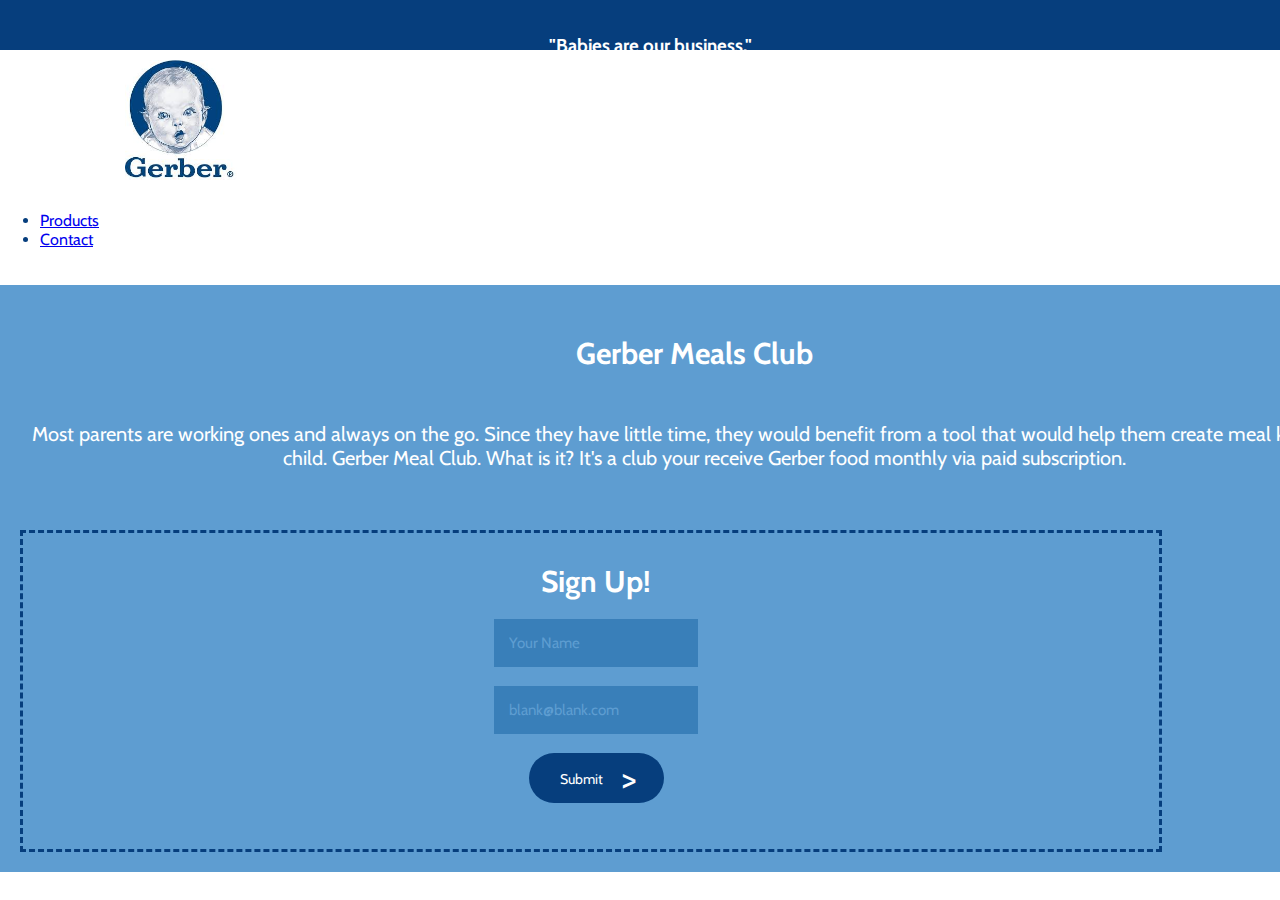
==== RicGarciaFinalProject/products.html @ 066d0f88 "I css media query for mobile almost done. cookies logic basically done" ====
<html>
  <head>
    <title>Ric Garcia Final Project</title>
    <link href="https://fonts.googleapis.com/css?family=Cabin" rel="stylesheet">
    <link rel="stylesheet" href="http://meyerweb.com/eric/tools/css/reset/reset.css">
    <link rel="stylesheet" href="style.css">
    <script src="http://ajax.googleapis.com/ajax/libs/jquery/1.10.2/jquery.min.js"></script>
    <script src="cookies.js"></script>
    <script src="main.js"></script>
    <meta name="viewport" content="width=device-width, initial-scale=1.0">
  </head>

  <body>
    <div id="bluebar">
      <h3>"Babies are our business."</h3>
    </div>

    <div class="header">
      <header>
        <a href="index.html" class="logo clearfix">
          <img src="img/gerberlogo.jpeg">
        </a>
        <nav>
          <ul class="nav">
            <li><a href="products.html">Products</a></li>
            <li><a href="contact.html">Contact</a></li>
          </ul>
        </nav>
      </header>
    </div>

    <div id="body">
      <div class="aboutmealplan">
        <h1>Gerber Meals Club</h1>

        <p>Most parents are working ones and always on the go.
          Since they have little time, they would benefit from a tool that would help
          them create meal kits for their child.

          Gerber Meal Club. What is it? It&#39;s a club your receive Gerber food
           monthly via paid subscription.
        </p>
      </div>
      <div class="subscribe">
        <h2>Sign Up!</h2>
        <form>
          <!--Enter Your Name: --><br>
          <input type="text" id="somename" class="TextBox" name="name" value="Your Name"><br>
          <!--Enter Your Email Address:--><br>
          <input type="text" id="emailaddress" class="TextBox" name="email" value="blank@blank.com"><br><br>
          <button type="button" id='submit' class="button">Submit<span id="arrow"> &#62;</span>
          </button>
        </form>
      </div>
    </div>

    <footer>
    </footer>
  </body>
</html>
---- RicGarciaFinalProject/style.css ----
/**********************************
General Styling
***********************************/
@media all and (min-width: 320px) {
  body {
  font-family: 'Cabin', sans-serif;
  margin: 0 auto;
  padding: 0;
  }

  #body {
    display: inline-block;
    float: none;
    background-color: #5e9dd1;
    width: 110%;
    margin: 0 auto;
    padding: 0;
  }

  .clearfix {
    clear: both;
  }

  .button {
    border-style: none;
    border-radius: 40px;
    font-family: 'Cabin', sans-serif;
    color: #ffffff;
    font-size: 14px;
    width: 135px;
    height: 50px;
    background-color: #063e7d;
    padding: 17px 20px 0px 5px;
    margin: 0;
    text-decoration: none;
    }

  .button:hover {
    background-color: #5e9dd1;
    text-decoration: none;
  }

  #arrow {
    display: inline;
    float: right;
    font-size: 35px;
    padding: 0px;
    margin: 0;
    position: relative;
    top: -13px;
    left: -7px;
    }

  .TextBox {
    font-family: 'Cabin', sans-serif;
    padding: 15px;
    background-color: #397fb9;
    font-size: 15px;
    border-style: none;
    color: #5e9dd1;
  }


  /***********************************
  Header
  ***********************************/

  /*a:link {
      text-decoration: none;
  }

  a:visited {
      text-decoration: none;
  }

  a:hover {
      text-decoration: underline;
  }

  a:active {
      text-decoration: underline;
  }*/

  #bluebar {
    display: inline-block;
    float: none;
    margin: 0 auto;
    padding: 15px 10px 10px 10px;
    width: 100%;
    height: 25px;
    color: #fff;
    background: #063e7d;
    text-align: center;
  }

  /*..Navigation..*/
  header {
    display: inline-block;
    float: none;
    width: 100%;
    color: #063e7d;
    margin: 0 auto;
    padding: 0 0 20px 0;
    background-color: #fff;
  }

  header a img {
    display: inline-block;
    float: none;
    width: 7em;
    margin: 5px;
    padding: 5px 5px 10px 120px;
  }
/*
  nav ul {
    list-style: none;
    width: 50%;
    margin: 0 auto;
    padding: 5px;
  }

  nav ul li a {
    display: inline-block;
    float: left;
    width: 100%;
    color: #063e7d;
    text-decoration: none;
    background-color: #eff4f8;
    text-align: center;
    font-size: 25px;
    font-family: 'Cabin', sans-serif;
    font-weight: bolder;
    margin: 5px;
    padding: 10px;
  }
  */

  /*Body*/
  .aboutmealplan {
    display: inline-block;
    float: none;
    margin: 10px;
    padding: 10px 20px 10px 20px;
    color: #fff;
    font-size: 20px;
    text-align: center;
    background-color: #5e9dd1;
    }

  .aboutmealplan h1 {
    font-size: 30px;
    padding: 10px 20px 30px 0px;
    text-align: center;
  }

  .subscribe {
    display: inline-block;
    float: none;
    width: 80%;
    margin: 20px;
    padding: 30px 0px 30px 10px;
    background-color: #5e9dd1;
    border: 3px dashed #063e7d;
    color: #fff;
    text-align: center;
    }


  .subscribe h2 {
    text-align: center;
    font-size: 30px;
    color: #fff;
    margin: 0 auto;
    padding 0;
  }

  #lightbluebar {
    margin: 0;
    padding: 0;
    width: 100%;
    height: 10px;
    color: #fff;
    background-color: #5e9dd1;
  }

/*Dropdown menu*/
  .container {
      overflow: hidden;
      background-color: #fff;
      font-family: Arial;
      width: 80%;
      height: 200px;
  }

  .container a {
      float: left;
      font-size: 16px;
      color: #5e9dd1;
      text-align: center;
      padding: 14px 16px;
      text-decoration: none;
  }

  .dropdown {
      float: left;
      overflow: hidden;
  }

  .dropdown .dropbtn {
      font-size: 16px;
      border: none;
      outline: none;
      color: #5e9dd1;
      padding: 14px 16px;
      background-color: inherit;
  }

  .container a:hover, .dropdown:hover .dropbtn {
      background-color: #5e9dd1;
      color: #fff;
  }

  .dropdown-content {
      display: none;
      position: absolute;
      background-color: #f9f9f9;
      min-width: 50px;
      box-shadow: 0px 8px 16px 0px rgba(0,0,0,0.2);
      z-index: 1;
  }
  .dropdown-content img {
    width: 39px;
    float: none;
  }

  .dropdown-content a {
      float: none;
      color: black;
      padding: 0px;
      text-decoration: none;
      display: block;
      text-align: left;
  }

  .dropdown-content a:hover {
      background-color: #ddd;
      width: 50px;
  }

  .dropdown:hover .dropdown-content {
      display: block;
  }

}

@media all and (min-width: 768px) {

}

@media all and (min-width: 810px) {

}
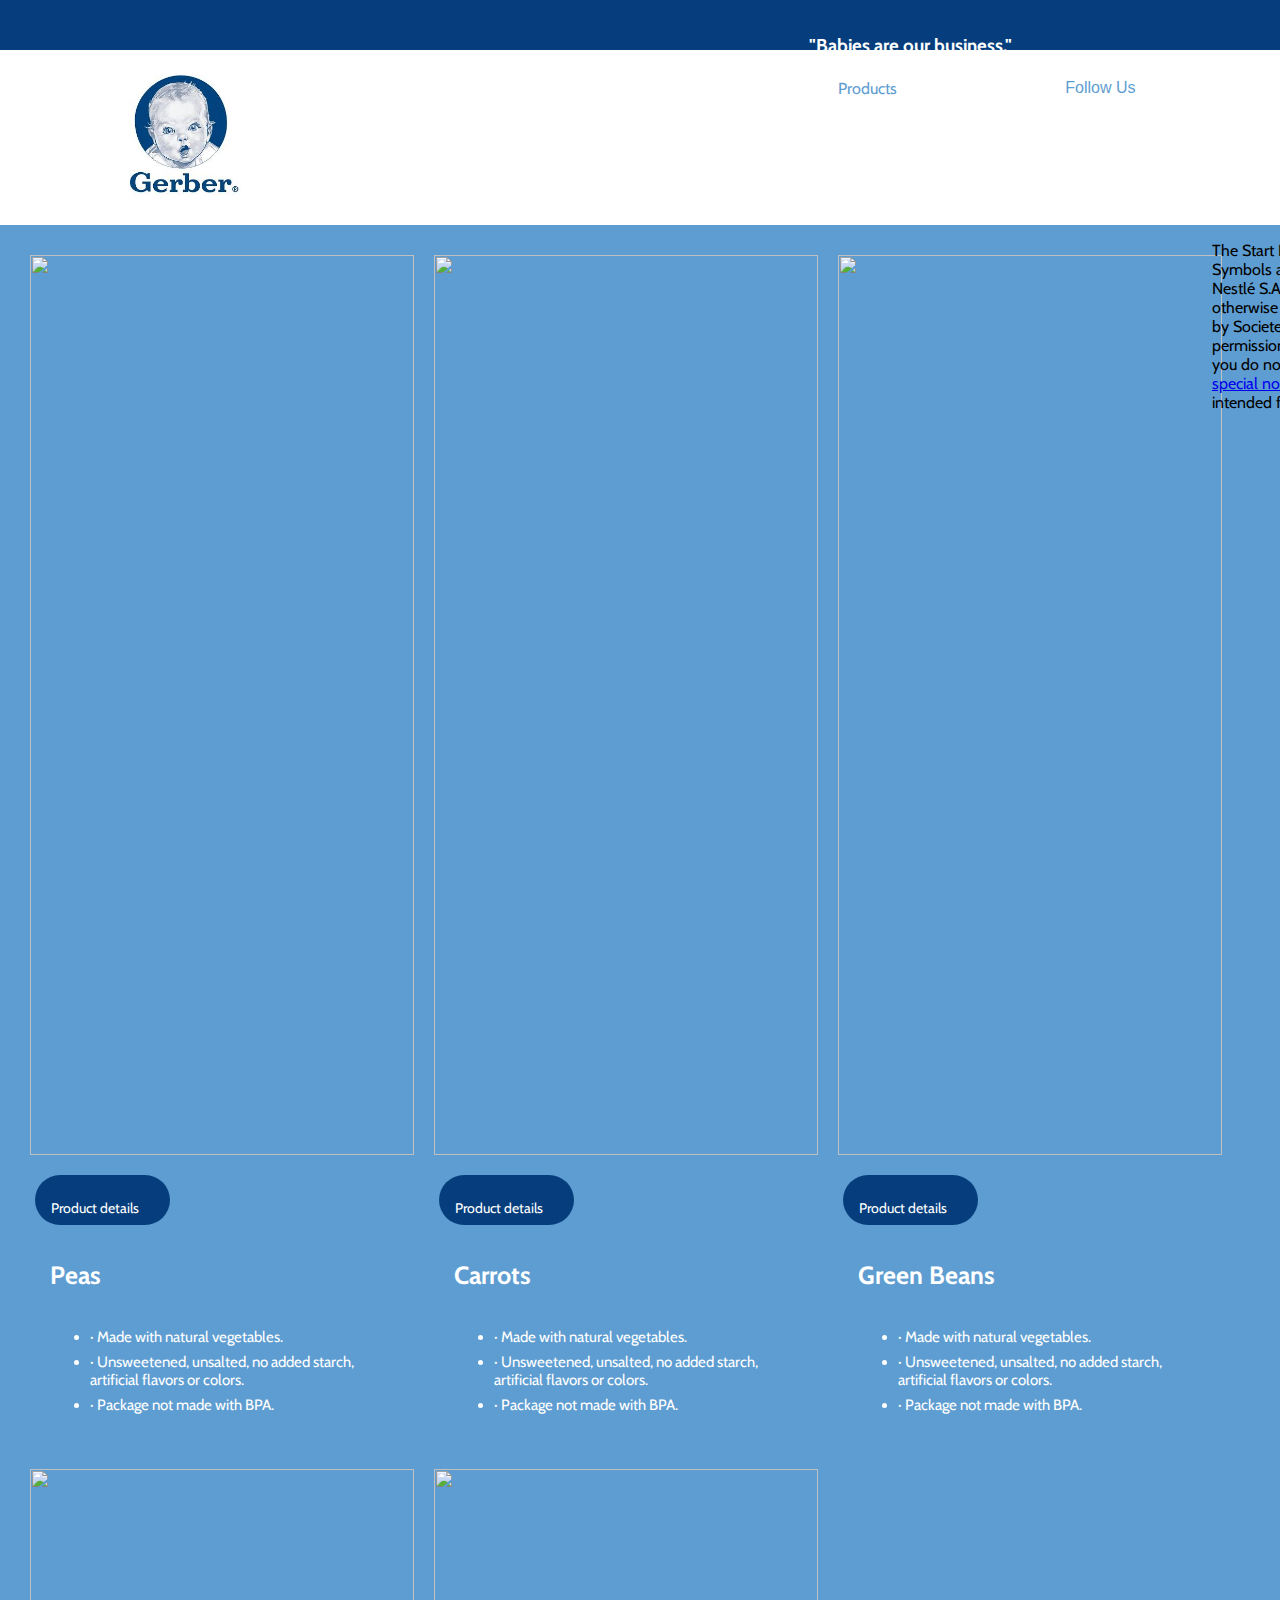
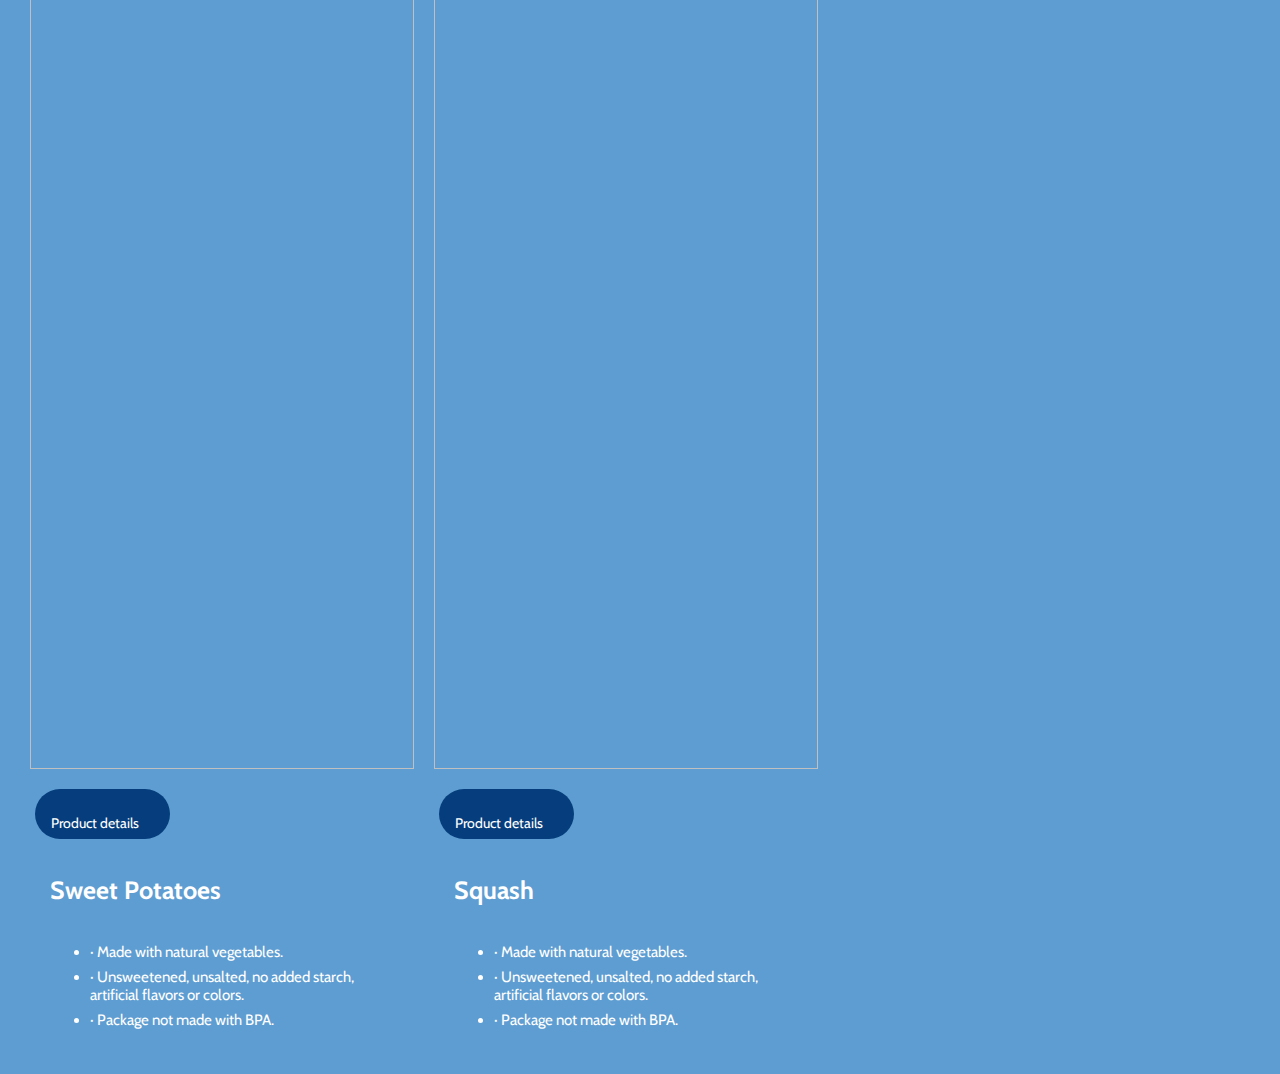
==== commit 78f06578: "fixed e in Nestle character. replace it with correct unicode." ====
--- a/RicGarciaFinalProject/products.html
+++ b/RicGarciaFinalProject/products.html
@@ -20,41 +20,90 @@
         <a href="index.html" class="logo clearfix">
           <img src="img/gerberlogo.jpeg">
         </a>
-        <nav>
-          <ul class="nav">
-            <li><a href="products.html">Products</a></li>
-            <li><a href="contact.html">Contact</a></li>
-          </ul>
-        </nav>
+        <div class="container">
+          <a href="products.html">Products</a>
+          <div class="dropdown">
+            <button class="dropbtn">Follow Us</button>
+            <div class="dropdown-content">
+              <a href="https://www.facebook.com/gerber">Facebook</a>
+              <a href="https://www.youtube.com/user/Gerber">Youtube</a>
+              <a href="https://www.instagram.com/gerber/">Gerber</a>
+              <a href="https://www.pinterest.com/Gerber/">Pinterest</a>
+            </div>
+          </div>
       </header>
     </div>
 
     <div id="body">
-      <div class="aboutmealplan">
-        <h1>Gerber Meals Club</h1>
-
-        <p>Most parents are working ones and always on the go.
-          Since they have little time, they would benefit from a tool that would help
-          them create meal kits for their child.
-
-          Gerber Meal Club. What is it? It&#39;s a club your receive Gerber food
-           monthly via paid subscription.
-        </p>
+      <div id="prod1" class="product">
+        <img src="img/peas.png" alt="">
+        <button type="button" name="button" class="button">Product details</button>
+        <div class="productdescription" id="proddscpt1">
+          <h2>Peas</h2>
+          <ul>
+            <li>&#183; Made with natural vegetables.</li>
+            <li>&#183; Unsweetened, unsalted, no added starch, artificial flavors or colors.</li>
+            <li>&#183; Package not made with BPA.</li>
+          </ul>
+        </div>
       </div>
-      <div class="subscribe">
-        <h2>Sign Up!</h2>
-        <form>
-          <!--Enter Your Name: --><br>
-          <input type="text" id="somename" class="TextBox" name="name" value="Your Name"><br>
-          <!--Enter Your Email Address:--><br>
-          <input type="text" id="emailaddress" class="TextBox" name="email" value="blank@blank.com"><br><br>
-          <button type="button" id='submit' class="button">Submit<span id="arrow"> &#62;</span>
-          </button>
-        </form>
+      <div id="prod2" class="product">
+        <img src="img/carrots.png" alt="">
+        <button type="button" name="button" class="button">Product details</button>
+        <div class="productdescription" id="proddscpt2">
+          <h2>Carrots</h2>
+          <ul>
+            <li>&#183; Made with natural vegetables.</li>
+            <li>&#183; Unsweetened, unsalted, no added starch, artificial flavors or colors.</li>
+            <li>&#183; Package not made with BPA.</li>
+          </ul>
+        </div>
+      </div>
+      <div id="prod3" class="product">
+        <img src="img/greenbeans.png" alt="">
+        <button type="button" name="button" class="button">Product details</button>
+        <div class="productdescription" id="proddscpt3">
+          <h2>Green Beans</h2>
+          <ul>
+            <li>&#183; Made with natural vegetables.</li>
+            <li>&#183; Unsweetened, unsalted, no added starch, artificial flavors or colors.</li>
+            <li>&#183; Package not made with BPA.</li>
+          </ul>
+        </div>
+      </div>
+      <div id="prod4" class="product">
+        <img src="img/sweetpotatoes.png" alt="">
+        <button type="button" name="button" class="button">Product details</button>
+        <div class="productdescription" id="proddscpt4">
+          <h2>Sweet Potatoes</h2>
+          <ul>
+            <li>&#183; Made with natural vegetables.</li>
+            <li>&#183; Unsweetened, unsalted, no added starch, artificial flavors or colors.</li>
+            <li>&#183; Package not made with BPA.</li>
+          </ul>
+        </div>
+      </div>
+      <div id="prod5" class="product">
+        <img src="img/squash.png" alt="">
+        <button type="button" name="button" class="button">Product details</button>
+        <div class="productdescription" id="proddscpt5">
+          <h2>Squash</h2>
+          <ul>
+            <li>&#183; Made with natural vegetables.</li>
+            <li>&#183; Unsweetened, unsalted, no added starch, artificial flavors or colors.</li>
+            <li>&#183; Package not made with BPA.</li>
+          </ul>
+        </div>
+      </div>
+      <div>
+        <footer>
+          <p>
+            The Start Healthy, Stay Healthy Milestone Symbols are trademarks of Societé des Produits Nestl&#233; S.A., Vevey, Switzerland. Unless otherwise indicated, all trademarks are owned by Societe des Produits Nestl&#233; S.A. or used with permission.
+            © 2017 Nestl&#233;. All rights reserved. If you do not live in the U.S., please read this <span style="color: #063e7d;"><a href="https://www.gerber.com/non-us-special-notice">special notice.</a></span>
+            The content of this site is intended for U.S. residents only.
+          </p>
+        </footer>
       </div>
     </div>
-
-    <footer>
-    </footer>
   </body>
 </html>
--- a/RicGarciaFinalProject/style.css
+++ b/RicGarciaFinalProject/style.css
@@ -3,24 +3,21 @@
 ***********************************/
 @media all and (min-width: 320px) {
   body {
-  font-family: 'Cabin', sans-serif;
-  margin: 0 auto;
-  padding: 0;
-  }
-
+    font-family: 'Cabin', sans-serif;
+    margin: 0 auto;
+    padding: 0;
+  }
   #body {
     display: inline-block;
     float: none;
     background-color: #5e9dd1;
-    width: 110%;
-    margin: 0 auto;
-    padding: 0;
-  }
-
+    width: 115%;
+    margin: 0 auto;
+    padding: 0;
+  }
   .clearfix {
     clear: both;
   }
-
   .button {
     border-style: none;
     border-radius: 40px;
@@ -33,13 +30,11 @@
     padding: 17px 20px 0px 5px;
     margin: 0;
     text-decoration: none;
-    }
-
+  }
   .button:hover {
-    background-color: #5e9dd1;
-    text-decoration: none;
-  }
-
+    background-color: #0875CF;
+    text-decoration: none;
+  }
   #arrow {
     display: inline;
     float: right;
@@ -49,8 +44,7 @@
     position: relative;
     top: -13px;
     left: -7px;
-    }
-
+  }
   .TextBox {
     font-family: 'Cabin', sans-serif;
     padding: 15px;
@@ -60,112 +54,84 @@
     color: #5e9dd1;
   }
 
-
-  /***********************************
+/***********************************
   Header
-  ***********************************/
-
-  /*a:link {
-      text-decoration: none;
-  }
-
-  a:visited {
-      text-decoration: none;
-  }
-
-  a:hover {
-      text-decoration: underline;
-  }
-
-  a:active {
-      text-decoration: underline;
-  }*/
+***********************************/
 
   #bluebar {
     display: inline-block;
     float: none;
-    margin: 0 auto;
-    padding: 15px 10px 10px 10px;
-    width: 100%;
+    margin: 5px 0 0 0;
+    padding: 15px 0px 10px 10px;
+    width: 110%;
     height: 25px;
     color: #fff;
     background: #063e7d;
     text-align: center;
   }
-
-  /*..Navigation..*/
+  #bluebar h3 {
+    position: relative;
+    left: -25px;
+  }
+
+/*..Navigation..*/
   header {
     display: inline-block;
     float: none;
     width: 100%;
     color: #063e7d;
     margin: 0 auto;
-    padding: 0 0 20px 0;
+    padding: 10 0 20px 0;
     background-color: #fff;
   }
-
   header a img {
     display: inline-block;
     float: none;
     width: 7em;
-    margin: 5px;
-    padding: 5px 5px 10px 120px;
-  }
-/*
-  nav ul {
-    list-style: none;
-    width: 50%;
-    margin: 0 auto;
-    padding: 5px;
-  }
-
-  nav ul li a {
-    display: inline-block;
-    float: left;
-    width: 100%;
-    color: #063e7d;
-    text-decoration: none;
-    background-color: #eff4f8;
-    text-align: center;
-    font-size: 25px;
-    font-family: 'Cabin', sans-serif;
-    font-weight: bolder;
-    margin: 5px;
-    padding: 10px;
-  }
-  */
-
-  /*Body*/
+    margin: 0px;
+    padding: 15px 0px 10px 130px;
+  }
+
+/*Body*/
   .aboutmealplan {
     display: inline-block;
     float: none;
     margin: 10px;
     padding: 10px 20px 10px 20px;
-    color: #fff;
+    color: white;
     font-size: 20px;
     text-align: center;
     background-color: #5e9dd1;
-    }
-
+    position: relative;
+    left: -10px;
+  }
   .aboutmealplan h1 {
     font-size: 30px;
-    padding: 10px 20px 30px 0px;
-    text-align: center;
-  }
-
+    padding: 20px 30px 30px 0px;
+    text-align: center;
+    color: #fff;
+  }
+  .aboutmealplan p {
+    font-size: 15px;
+    padding: 0px 30px 30px 0px;
+    text-align: center;
+    color: #fff;
+    margin: 0 20px 0 20px;
+  }
   .subscribe {
     display: inline-block;
     float: none;
-    width: 80%;
+    width: 55%;
     margin: 20px;
-    padding: 30px 0px 30px 10px;
+    padding: 30px;
     background-color: #5e9dd1;
     border: 3px dashed #063e7d;
     color: #fff;
     text-align: center;
-    }
-
-
+    position: relative;
+    left: 20px;
+    bottom: 20px;
+  }
   .subscribe h2 {
     text-align: center;
     font-size: 30px;
@@ -173,7 +139,6 @@
     margin: 0 auto;
     padding 0;
   }
-
   #lightbluebar {
     margin: 0;
     padding: 0;
@@ -185,78 +150,246 @@
 
 /*Dropdown menu*/
   .container {
-      overflow: hidden;
-      background-color: #fff;
-      font-family: Arial;
-      width: 80%;
-      height: 200px;
-  }
-
+    display: inline-block;
+    float: left;
+    overflow: hidden;
+    background-color: #fff;
+    font-family: 'Cabin', sans-serif;
+    width: 100%;
+    text-align: center;
+    padding-left: 0px;
+  }
   .container a {
-      float: left;
-      font-size: 16px;
-      color: #5e9dd1;
-      text-align: center;
-      padding: 14px 16px;
-      text-decoration: none;
-  }
-
+    display: inline-block;
+    width: 100%;
+    float: left;
+    font-size: 16px;
+    color: #5e9dd1;
+    text-align: center;
+    padding: 14px 0px;
+    text-decoration: none;
+    text-align: center;
+  }
   .dropdown {
-      float: left;
-      overflow: hidden;
-  }
-
+    display: inline-block;
+    float: left;
+    overflow: hidden;
+    width: 100%;
+  }
   .dropdown .dropbtn {
-      font-size: 16px;
-      border: none;
-      outline: none;
-      color: #5e9dd1;
-      padding: 14px 16px;
-      background-color: inherit;
-  }
-
+    font-size: 16px;
+    border: none;
+    width: 100%;
+    outline: none;
+    color: #5e9dd1;
+    text-align: center;
+    padding: 14px 16px;
+    background-color: inherit;
+  }
   .container a:hover, .dropdown:hover .dropbtn {
-      background-color: #5e9dd1;
-      color: #fff;
-  }
-
+    background-color: #5e9dd1;
+    color: #fff;
+    text-align: center;
+  }
   .dropdown-content {
-      display: none;
-      position: absolute;
-      background-color: #f9f9f9;
-      min-width: 50px;
-      box-shadow: 0px 8px 16px 0px rgba(0,0,0,0.2);
-      z-index: 1;
-  }
-  .dropdown-content img {
-    width: 39px;
-    float: none;
-  }
-
+    display: none;
+    position: absolute;
+    background-color: #f9f9f9;
+    min-width: 160px;
+    width: 100%;
+    box-shadow: 0px 8px 16px 0px rgba(0,0,0,0.2);
+    z-index: 1;
+  }
   .dropdown-content a {
-      float: none;
-      color: black;
-      padding: 0px;
-      text-decoration: none;
-      display: block;
-      text-align: left;
-  }
-
+    float: none;
+    color: #5e9dd1;
+    padding: 12px 0px;
+    text-decoration: none;
+    display: block;
+    text-align: center;
+  }
   .dropdown-content a:hover {
-      background-color: #ddd;
-      width: 50px;
-  }
-
+    background-color: #ddd;
+    width: 100%;
+  }
   .dropdown:hover .dropdown-content {
-      display: block;
-  }
-
+    display: block;
+  }
+  .product {
+    display: inline-block;
+    float: left;
+    width: 70%;
+    padding: 10px;
+    padding-left: 25;
+  }
+  .product img {
+    display: inline-block;
+    float: left;
+    width: 100%;
+    padding: 20px;
+  }
+  .product button {
+    display: inline-block;
+    float: left;
+    margin-left: 25px;
+  }
+  .productdescription {
+    display: inline-block;
+    float: left;
+    margin-left: 40px;
+    padding: 0;
+    font-size: 10px;
+    color: #fff;
+  }
+  .productdescription h2 {
+    font-weight: bold;
+    font-size: 25px;
+    padding-top: 15px;
+  }
+  .productdescription ul{
+    font-size: 15px;
+    padding-top: 10px;
+  }
+  .productdescription ul li{
+    padding-top: 7px;
+  }
+/*////////////////////////////////////////////////////*/
 }
 
 @media all and (min-width: 768px) {
-
+  #body {
+    padding-bottom: 20px;
+    width: 120%;
+  }
+  #bluebar {
+    width: 120%;
+    height: 25px;
+    margin-top: 0;
+  }
+  #bluebar h3 {
+    position: absolute;
+    right: -565px;
+  }
+  .aboutmealplan {
+    display: inline-block;
+    float: left;
+    width: 50%;
+    margin: 10px;
+    padding: 10px 0px 10px 20px;
+    color: white;
+    font-size: 20px;
+    background-color: #5e9dd1;
+    }
+  .aboutmealplan h1 {
+    font-size: 30px;
+    text-align: left;
+    padding: 20px 0px 30px 0px;
+    color: #fff;
+  }
+  .aboutmealplan p {
+    font-size: 15px;
+    text-align: left;
+    padding: 0px 0px 30px 0px;
+    color: #fff;
+    margin: 0px;
+  }
+  .subscribe {
+    width: 20%;
+    position: relative;
+    top: 10px;
+    left: -30px;
+  }
+  .container {
+    display: inline-block;
+    float: right;
+    overflow: hidden;
+    background-color: #fff;
+    font-family: 'Cabin', sans-serif;
+    width: 35%;
+    text-align: left;
+    padding: 5px 10px;
+    margin: 0 auto;
+  }
+  .container a {
+    display: inline-block;
+    width: 35%;
+    float: left;
+    font-size: 16px;
+    color: #5e9dd1;
+    margin: 0 auto;
+    padding: 14px 16px 14px 16px;
+    text-decoration: none;
+    text-align: left;
+  }
+  .container a:hover, .dropdown:hover .dropbtn {
+    background-color: #5e9dd1;
+    color: #fff;
+    text-align: left;
+  }
+  .dropdown {
+    display: inline-block;
+    float: left;
+    overflow: hidden;
+    width: 40%;
+    text-align: left;
+  }
+  .dropdown-content {
+    display: none;
+    position: absolute;
+    background-color: #f9f9f9;
+    min-width: 100px;
+    width: 16%;
+    box-shadow: 0px 8px 16px 0px rgba(0,0,0,0.2);
+    z-index: 1;
+  }
+  .dropdown-content a {
+    float: none;
+    color: #5e9dd1;
+    padding: 10px;
+    text-decoration: none;
+    display: block;
+    text-align: left;
+  }
+  .dropdown-content a:hover {
+    background-color: #ddd;
+    width: 95%;
+    text-align: left;
+  }
+  .product {
+    display: inline-block;
+    float: left;
+    width: 25%;
+    padding: 10px;
+  }
+  .product img {
+    display: inline-block;
+    float: left;
+    width: 100%;
+    padding: 20px;
+  }
+  .product button {
+    display: inline-block;
+    float: left;
+    margin-left: 25px;
+  }
+  .productdescription {
+    display: inline-block;
+    float: left;
+    margin-left: 40px;
+    padding: 0;
+    font-size: 10px;
+    color: #fff;
+  }
+  .productdescription h2 {
+    font-weight: bold;
+    font-size: 25px;
+    padding-top: 15px;
+  }
+  .productdescription ul{
+    font-size: 15px;
+    padding-top: 10px;
+  }
+  .productdescription ul li{
+    padding-top: 7px;
+  }
 }
-
-@media all and (min-width: 810px) {
-
-}
